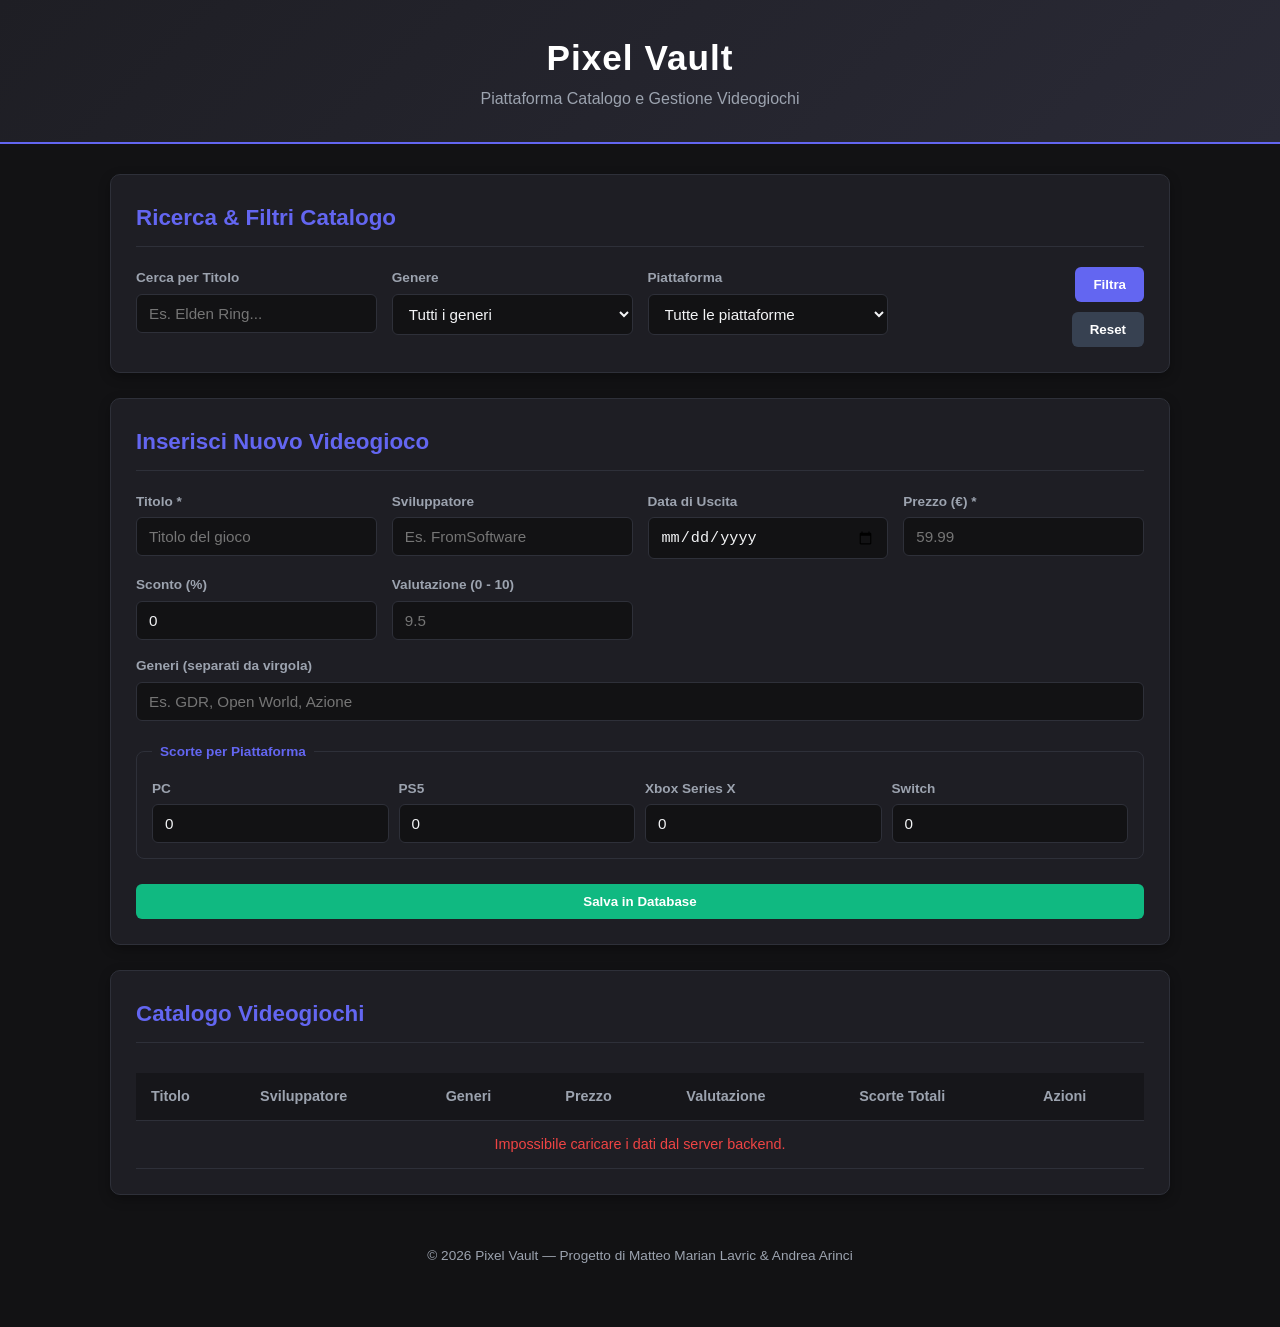
==== frontend/index.html @ 596dedd3 "fatto un frontend placeholder di prova e creata classe gioco in cs, aggiunto anche il collegamento a" ====
<!DOCTYPE html>
<html lang="it">
<head>
  <meta charset="UTF-8">
  <meta name="viewport" content="width=device-width, initial-scale=1.0">
  <title>Pixel Vault - Gestione Videogiochi</title>
  <!-- Collegamento al foglio di stile CSS -->
  <link rel="stylesheet" href="css/style.css">
</head>
<body>

  <!-- Intestazione Principale -->
  <header>
    <div class="header-container">
      <h1>Pixel Vault</h1>
      <p>Piattaforma Catalogo e Gestione Videogiochi</p>
    </div>
  </header>

  <!-- Contenuto Principale -->
  <main class="container">

    <!-- SEZIONE 1: Barra di Ricerca e Filtri Catalogo -->
    <section class="card" id="search-section">
      <h2>Ricerca & Filtri Catalogo</h2>
      <form id="search-form" class="grid-form">
        <div class="form-group">
          <label for="search-title">Cerca per Titolo</label>
          <input type="text" id="search-title" placeholder="Es. Elden Ring...">
        </div>

        <div class="form-group">
          <label for="filter-genre">Genere</label>
          <select id="filter-genre">
            <option value="">Tutti i generi</option>
            <option value="GDR">GDR</option>
            <option value="Azione">Azione</option>
            <option value="Open World">Open World</option>
            <option value="Sport">Sport</option>
          </select>
        </div>

        <div class="form-group">
          <label for="filter-platform">Piattaforma</label>
          <select id="filter-platform">
            <option value="">Tutte le piattaforme</option>
            <option value="PC">PC</option>
            <option value="PS5">PS5</option>
            <option value="Xbox Series X">Xbox Series X</option>
            <option value="Nintendo Switch">Nintendo Switch</option>
          </select>
        </div>

        <div class="form-group btn-group">
          <button type="submit" class="btn btn-primary">Filtra</button>
          <button type="reset" id="reset-filters" class="btn btn-secondary">Reset</button>
        </div>
      </form>
    </section>

    <!-- SEZIONE 2: Form Inserimento Nuovo Videogioco -->
    <section class="card" id="add-game-section">
      <h2>Inserisci Nuovo Videogioco</h2>
      <form id="add-game-form" class="grid-form">
        
        <div class="form-group">
          <label for="titolo">Titolo *</label>
          <input type="text" id="titolo" required placeholder="Titolo del gioco">
        </div>

        <div class="form-group">
          <label for="sviluppatore">Sviluppatore</label>
          <input type="text" id="sviluppatore" placeholder="Es. FromSoftware">
        </div>

        <div class="form-group">
          <label for="dataUscita">Data di Uscita</label>
          <input type="date" id="dataUscita">
        </div>

        <div class="form-group">
          <label for="prezzo">Prezzo (€) *</label>
          <input type="number" id="prezzo" step="0.01" min="0" required placeholder="59.99">
        </div>

        <div class="form-group">
          <label for="scontoPercentuale">Sconto (%)</label>
          <input type="number" id="scontoPercentuale" min="0" max="100" value="0">
        </div>

        <div class="form-group">
          <label for="valutazione">Valutazione (0 - 10)</label>
          <input type="number" id="valutazione" step="0.1" min="0" max="10" placeholder="9.5">
        </div>

        <div class="form-group full-width">
          <label for="generi">Generi (separati da virgola)</label>
          <input type="text" id="generi" placeholder="Es. GDR, Open World, Azione">
        </div>

        <fieldset class="full-width stock-fieldset">
          <legend>Scorte per Piattaforma</legend>
          <div class="stock-grid">
            <div class="form-group">
              <label for="stock-pc">PC</label>
              <input type="number" id="stock-pc" min="0" value="0">
            </div>
            <div class="form-group">
              <label for="stock-ps5">PS5</label>
              <input type="number" id="stock-ps5" min="0" value="0">
            </div>
            <div class="form-group">
              <label for="stock-xbox">Xbox Series X</label>
              <input type="number" id="stock-xbox" min="0" value="0">
            </div>
            <div class="form-group">
              <label for="stock-switch">Switch</label>
              <input type="number" id="stock-switch" min="0" value="0">
            </div>
          </div>
        </fieldset>

        <div class="form-group full-width">
          <button type="submit" class="btn btn-success">Salva in Database</button>
        </div>

      </form>
    </section>

    <!-- SEZIONE 3: Visualizzazione Catalogo / Tabella Giochi -->
    <section class="card" id="catalog-section">
      <h2>Catalogo Videogiochi</h2>
      <div class="table-responsive">
        <table id="games-table">
          <thead>
            <tr>
              <th>Titolo</th>
              <th>Sviluppatore</th>
              <th>Generi</th>
              <th>Prezzo</th>
              <th>Valutazione</th>
              <th>Scorte Totali</th>
              <th>Azioni</th>
            </tr>
          </thead>
          <tbody id="games-table-body">
            <!-- I dati dal database verranno inseriti qui dinamicamente tramite app.js -->
            <tr>
              <td colspan="7" class="text-center">Caricamento dati in corso...</td>
            </tr>
          </tbody>
        </table>
      </div>
    </section>

  </main>

  <!-- Piè di pagina -->
  <footer>
    <p>&copy; 2026 Pixel Vault — Progetto di Matteo Marian Lavric & Andrea Arinci</p>
  </footer>

  <!-- Script JavaScript -->
  <script src="js/app.js"></script>
</body>
</html>
---- frontend/css/style.css ----
/* --- RESET E VARIABILI BASE --- */
:root {
  --bg-color: #121214;
  --card-bg: #1e1e24;
  --primary: #6366f1;
  --primary-hover: #4f46e5;
  --secondary: #374151;
  --success: #10b981;
  --danger: #ef4444;
  --text-main: #f3f4f6;
  --text-muted: #9ca3af;
  --border-color: #2e3039;
  --font-family: 'Segoe UI', Tahoma, Geneva, Verdana, sans-serif;
}

* {
  box-sizing: border-box;
  margin: 0;
  padding: 0;
}

body {
  background-color: var(--bg-color);
  color: var(--text-main);
  font-family: var(--font-family);
  line-height: 1.6;
  padding-bottom: 40px;
}

/* --- HEADER --- */
header {
  background: linear-gradient(135deg, #1e1e24 0%, #2a2a36 100%);
  border-bottom: 2px solid var(--primary);
  padding: 30px 20px;
  text-align: center;
  margin-bottom: 30px;
}

header h1 {
  font-size: 2.2rem;
  color: #ffffff;
  letter-spacing: 1px;
}

header p {
  color: var(--text-muted);
  font-size: 1rem;
}

/* --- LAYOUT CONTENITORE --- */
.container {
  max-width: 1100px;
  margin: 0 auto;
  padding: 0 20px;
  display: flex;
  flex-direction: column;
  gap: 25px;
}

/* --- SCHEDE (CARDS) --- */
.card {
  background-color: var(--card-bg);
  border: 1px solid var(--border-color);
  border-radius: 10px;
  padding: 25px;
  box-shadow: 0 4px 12px rgba(0, 0, 0, 0.3);
}

.card h2 {
  font-size: 1.4rem;
  margin-bottom: 20px;
  color: var(--primary);
  border-bottom: 1px solid var(--border-color);
  padding-bottom: 10px;
}

/* --- FORM E GRIGLIE --- */
.grid-form {
  display: grid;
  grid-template-columns: repeat(auto-fit, minmax(220px, 1fr));
  gap: 15px;
}

.form-group {
  display: flex;
  flex-direction: column;
  gap: 5px;
}

.full-width {
  grid-column: 1 / -1;
}

label {
  font-size: 0.85rem;
  font-weight: 600;
  color: var(--text-muted);
}

input, select {
  background-color: #121214;
  border: 1px solid var(--border-color);
  border-radius: 6px;
  color: var(--text-main);
  padding: 10px 12px;
  font-size: 0.95rem;
  outline: none;
  transition: border-color 0.2s;
}

input:focus, select:focus {
  border-color: var(--primary);
}

/* --- FIELDSET SCORTE --- */
.stock-fieldset {
  border: 1px solid var(--border-color);
  border-radius: 8px;
  padding: 15px;
  margin-top: 5px;
}

.stock-fieldset legend {
  padding: 0 8px;
  font-size: 0.85rem;
  color: var(--primary);
  font-weight: 600;
}

.stock-grid {
  display: grid;
  grid-template-columns: repeat(auto-fit, minmax(120px, 1fr));
  gap: 10px;
}

/* --- BOTTONI --- */
.btn-group {
  display: flex;
  gap: 10px;
  align-items: flex-end;
}

.btn {
  padding: 10px 18px;
  border: none;
  border-radius: 6px;
  font-weight: 600;
  cursor: pointer;
  transition: opacity 0.2s, background-color 0.2s;
}

.btn:hover {
  opacity: 0.9;
}

.btn-primary { background-color: var(--primary); color: white; }
.btn-secondary { background-color: var(--secondary); color: white; }
.btn-success { background-color: var(--success); color: white; width: 100%; margin-top: 10px; }
.btn-danger { background-color: var(--danger); color: white; padding: 6px 10px; font-size: 0.8rem; }

/* --- TABELLA CATOLOGO --- */
.table-responsive {
  overflow-x: auto;
}

table {
  width: 100%;
  border-collapse: collapse;
  margin-top: 10px;
  text-align: left;
}

th, td {
  padding: 12px 15px;
  border-bottom: 1px solid var(--border-color);
  font-size: 0.9rem;
}

th {
  background-color: #16161a;
  color: var(--text-muted);
  font-weight: 600;
}

tr:hover {
  background-color: #25252e;
}

.text-center {
  text-align: center;
}

/* --- FOOTER --- */
footer {
  text-align: center;
  padding: 20px;
  color: var(--text-muted);
  font-size: 0.85rem;
  margin-top: 30px;
}
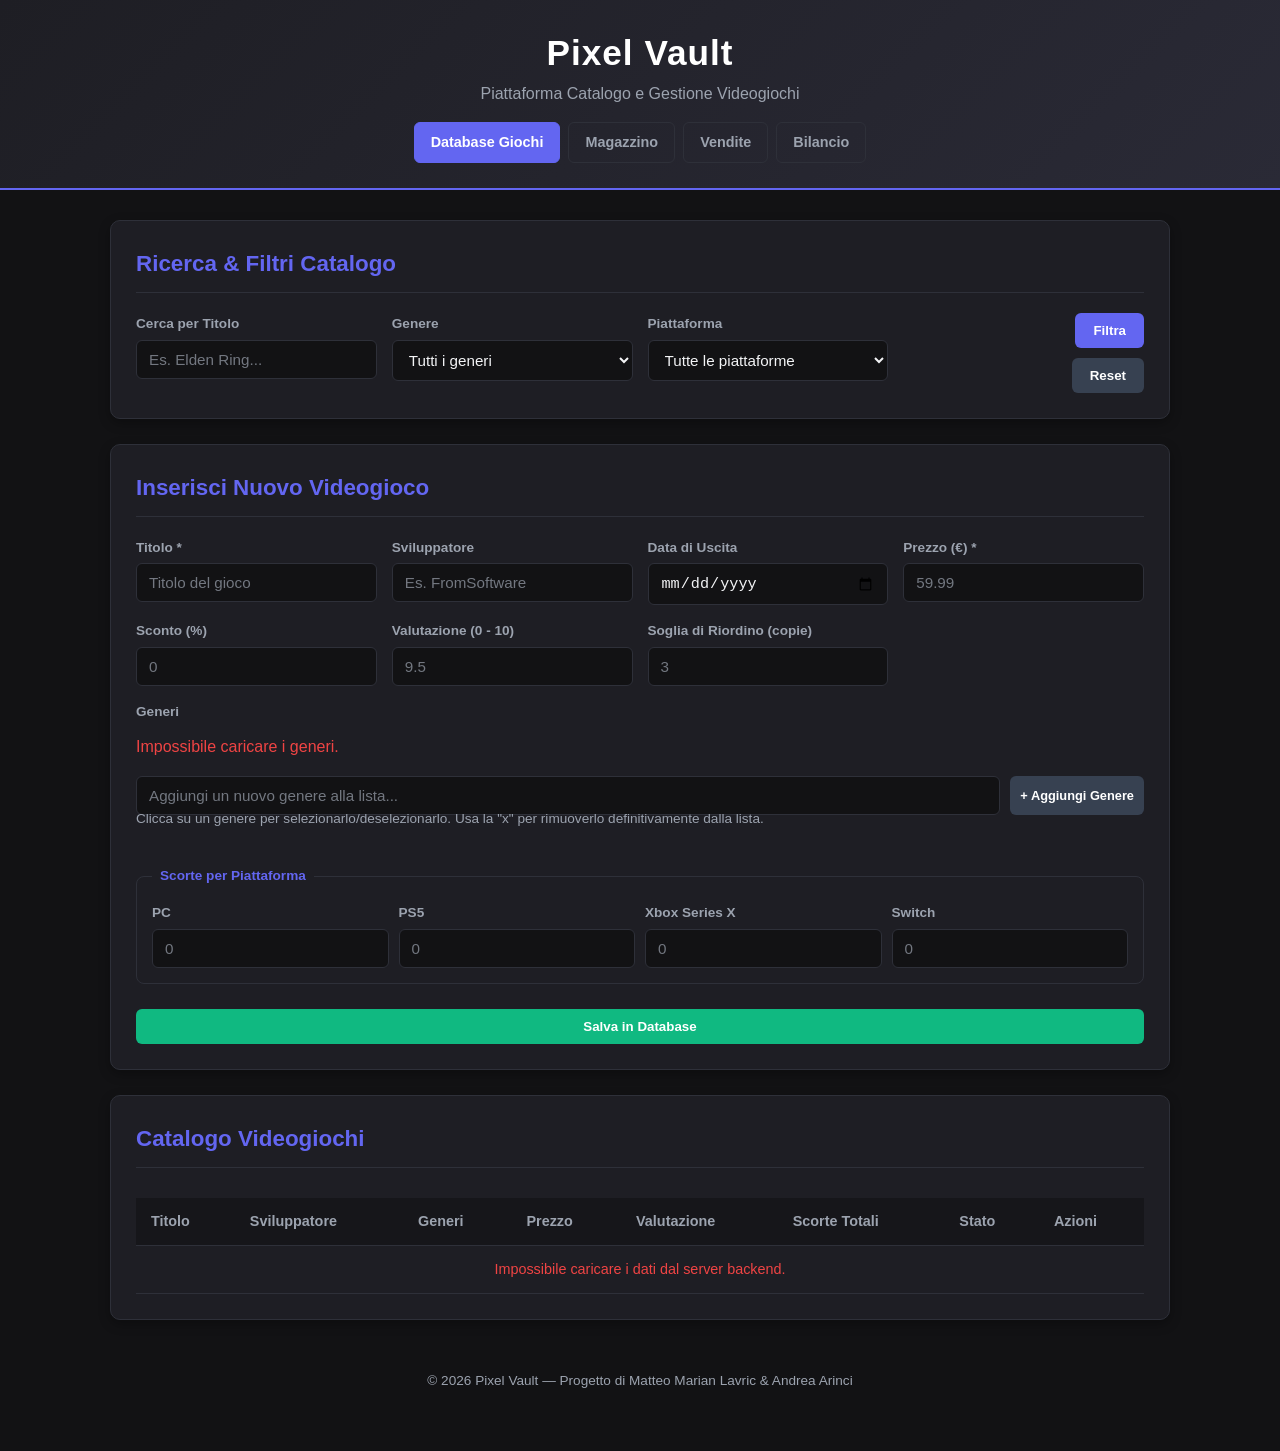
==== commit 7d31f43f: "aggiornate pagine divise" ====
--- a/frontend/index.html
+++ b/frontend/index.html
@@ -3,24 +3,27 @@
 <head>
   <meta charset="UTF-8">
   <meta name="viewport" content="width=device-width, initial-scale=1.0">
-  <title>Pixel Vault - Gestione Videogiochi</title>
-  <!-- Collegamento al foglio di stile CSS -->
+  <title>Pixel Vault - Database Giochi</title>
   <link rel="stylesheet" href="css/style.css">
 </head>
 <body>
 
-  <!-- Intestazione Principale -->
   <header>
     <div class="header-container">
       <h1>Pixel Vault</h1>
       <p>Piattaforma Catalogo e Gestione Videogiochi</p>
+      <nav class="main-nav">
+        <a href="index.html" class="nav-link">Database Giochi</a>
+        <a href="magazzino.html" class="nav-link">Magazzino</a>
+        <a href="vendite.html" class="nav-link">Vendite</a>
+        <a href="bilancio.html" class="nav-link">Bilancio</a>
+      </nav>
     </div>
   </header>
 
-  <!-- Contenuto Principale -->
   <main class="container">
 
-    <!-- SEZIONE 1: Barra di Ricerca e Filtri Catalogo -->
+    <!-- SEZIONE 1: Ricerca e Filtri Catalogo -->
     <section class="card" id="search-section">
       <h2>Ricerca & Filtri Catalogo</h2>
       <form id="search-form" class="grid-form">
@@ -33,10 +36,6 @@
           <label for="filter-genre">Genere</label>
           <select id="filter-genre">
             <option value="">Tutti i generi</option>
-            <option value="GDR">GDR</option>
-            <option value="Azione">Azione</option>
-            <option value="Open World">Open World</option>
-            <option value="Sport">Sport</option>
           </select>
         </div>
 
@@ -46,8 +45,8 @@
             <option value="">Tutte le piattaforme</option>
             <option value="PC">PC</option>
             <option value="PS5">PS5</option>
-            <option value="Xbox Series X">Xbox Series X</option>
-            <option value="Nintendo Switch">Nintendo Switch</option>
+            <option value="XboxSeriesX">Xbox Series X</option>
+            <option value="Switch">Nintendo Switch</option>
           </select>
         </div>
 
@@ -58,11 +57,13 @@
       </form>
     </section>
 
-    <!-- SEZIONE 2: Form Inserimento Nuovo Videogioco -->
+    <!-- SEZIONE 2: Form Inserimento/Modifica Videogioco -->
     <section class="card" id="add-game-section">
-      <h2>Inserisci Nuovo Videogioco</h2>
+      <h2 id="form-title">Inserisci Nuovo Videogioco</h2>
       <form id="add-game-form" class="grid-form">
-        
+
+        <input type="hidden" id="game-id" value="">
+
         <div class="form-group">
           <label for="titolo">Titolo *</label>
           <input type="text" id="titolo" required placeholder="Titolo del gioco">
@@ -85,7 +86,7 @@
 
         <div class="form-group">
           <label for="scontoPercentuale">Sconto (%)</label>
-          <input type="number" id="scontoPercentuale" min="0" max="100" value="0">
+          <input type="number" id="scontoPercentuale" min="0" max="100" placeholder="0">
         </div>
 
         <div class="form-group">
@@ -93,9 +94,22 @@
           <input type="number" id="valutazione" step="0.1" min="0" max="10" placeholder="9.5">
         </div>
 
+        <div class="form-group">
+          <label for="sogliaRiordino">Soglia di Riordino (copie)</label>
+          <input type="number" id="sogliaRiordino" min="0" placeholder="3">
+        </div>
+
+        <!-- Selezione generi tipo Steam: chip cliccabili caricate dalla lista gestibile -->
         <div class="form-group full-width">
-          <label for="generi">Generi (separati da virgola)</label>
-          <input type="text" id="generi" placeholder="Es. GDR, Open World, Azione">
+          <label>Generi</label>
+          <div class="genre-chip-list" id="genre-chip-list">
+            <span class="text-center" style="color: var(--text-muted);">Caricamento generi...</span>
+          </div>
+          <div class="genre-manager-row">
+            <input type="text" id="new-genre-name" placeholder="Aggiungi un nuovo genere alla lista...">
+            <button type="button" id="btn-add-genre" class="btn btn-secondary btn-small">+ Aggiungi Genere</button>
+          </div>
+          <p class="card-subtitle">Clicca su un genere per selezionarlo/deselezionarlo. Usa la "x" per rimuoverlo definitivamente dalla lista.</p>
         </div>
 
         <fieldset class="full-width stock-fieldset">
@@ -103,31 +117,32 @@
           <div class="stock-grid">
             <div class="form-group">
               <label for="stock-pc">PC</label>
-              <input type="number" id="stock-pc" min="0" value="0">
+              <input type="number" id="stock-pc" min="0" placeholder="0">
             </div>
             <div class="form-group">
               <label for="stock-ps5">PS5</label>
-              <input type="number" id="stock-ps5" min="0" value="0">
+              <input type="number" id="stock-ps5" min="0" placeholder="0">
             </div>
             <div class="form-group">
               <label for="stock-xbox">Xbox Series X</label>
-              <input type="number" id="stock-xbox" min="0" value="0">
+              <input type="number" id="stock-xbox" min="0" placeholder="0">
             </div>
             <div class="form-group">
               <label for="stock-switch">Switch</label>
-              <input type="number" id="stock-switch" min="0" value="0">
+              <input type="number" id="stock-switch" min="0" placeholder="0">
             </div>
           </div>
         </fieldset>
 
-        <div class="form-group full-width">
-          <button type="submit" class="btn btn-success">Salva in Database</button>
+        <div class="form-group full-width btn-group">
+          <button type="submit" id="btn-save" class="btn btn-success btn-block">Salva in Database</button>
+          <button type="button" id="btn-cancel" class="btn btn-secondary" style="display: none;">Annulla Modifica</button>
         </div>
 
       </form>
     </section>
 
-    <!-- SEZIONE 3: Visualizzazione Catalogo / Tabella Giochi -->
+    <!-- SEZIONE 3: Catalogo Videogiochi -->
     <section class="card" id="catalog-section">
       <h2>Catalogo Videogiochi</h2>
       <div class="table-responsive">
@@ -140,13 +155,13 @@
               <th>Prezzo</th>
               <th>Valutazione</th>
               <th>Scorte Totali</th>
+              <th>Stato</th>
               <th>Azioni</th>
             </tr>
           </thead>
           <tbody id="games-table-body">
-            <!-- I dati dal database verranno inseriti qui dinamicamente tramite app.js -->
             <tr>
-              <td colspan="7" class="text-center">Caricamento dati in corso...</td>
+              <td colspan="8" class="text-center">Caricamento dati in corso...</td>
             </tr>
           </tbody>
         </table>
@@ -155,12 +170,11 @@
 
   </main>
 
-  <!-- Piè di pagina -->
   <footer>
-    <p>&copy; 2026 Pixel Vault — Progetto di Matteo Marian Lavric & Andrea Arinci</p>
+    <p>&copy; 2026 Pixel Vault — Progetto di Matteo Marian Lavric &amp; Andrea Arinci</p>
   </footer>
 
-  <!-- Script JavaScript -->
-  <script src="js/app.js"></script>
+  <script src="js/api.js"></script>
+  <script src="js/database.js"></script>
 </body>
-</html>+</html>
--- a/frontend/css/style.css
+++ b/frontend/css/style.css
@@ -7,6 +7,7 @@
   --secondary: #374151;
   --success: #10b981;
   --danger: #ef4444;
+  --warning: #f59e0b;
   --text-main: #f3f4f6;
   --text-muted: #9ca3af;
   --border-color: #2e3039;
@@ -31,7 +32,7 @@
 header {
   background: linear-gradient(135deg, #1e1e24 0%, #2a2a36 100%);
   border-bottom: 2px solid var(--primary);
-  padding: 30px 20px;
+  padding: 25px 20px;
   text-align: center;
   margin-bottom: 30px;
 }
@@ -45,6 +46,38 @@
 header p {
   color: var(--text-muted);
   font-size: 1rem;
+  margin-bottom: 15px;
+}
+
+/* --- NAVIGAZIONE TRA LE 4 PAGINE --- */
+.main-nav {
+  display: flex;
+  justify-content: center;
+  flex-wrap: wrap;
+  gap: 8px;
+  margin-top: 15px;
+}
+
+.nav-link {
+  color: var(--text-muted);
+  text-decoration: none;
+  padding: 8px 16px;
+  border-radius: 6px;
+  font-weight: 600;
+  font-size: 0.9rem;
+  border: 1px solid var(--border-color);
+  transition: background-color 0.2s, color 0.2s;
+}
+
+.nav-link:hover {
+  background-color: var(--secondary);
+  color: var(--text-main);
+}
+
+.nav-link.active {
+  background-color: var(--primary);
+  color: #ffffff;
+  border-color: var(--primary);
 }
 
 /* --- LAYOUT CONTENITORE --- */
@@ -74,6 +107,19 @@
   padding-bottom: 10px;
 }
 
+.card h3 {
+  font-size: 1.1rem;
+  margin-bottom: 12px;
+  color: var(--text-main);
+}
+
+.card-subtitle {
+  color: var(--text-muted);
+  font-size: 0.85rem;
+  margin-top: -12px;
+  margin-bottom: 15px;
+}
+
 /* --- FORM E GRIGLIE --- */
 .grid-form {
   display: grid;
@@ -108,6 +154,12 @@
   transition: border-color 0.2s;
 }
 
+/* Placeholder ben visibile: gli input numerici partono vuoti (niente più "0" scomodo da cancellare) */
+input::placeholder {
+  color: var(--text-muted);
+  opacity: 0.7;
+}
+
 input:focus, select:focus {
   border-color: var(--primary);
 }
@@ -133,11 +185,61 @@
   gap: 10px;
 }
 
+/* --- CHIP GENERI (selezione tipo Steam) --- */
+.genre-chip-list {
+  display: flex;
+  flex-wrap: wrap;
+  gap: 8px;
+  margin-top: 6px;
+}
+
+.genre-chip {
+  display: inline-flex;
+  align-items: center;
+  gap: 6px;
+  padding: 6px 12px;
+  border-radius: 999px;
+  border: 1px solid var(--border-color);
+  background-color: #121214;
+  color: var(--text-muted);
+  font-size: 0.85rem;
+  cursor: pointer;
+  user-select: none;
+  transition: background-color 0.15s, color 0.15s, border-color 0.15s;
+}
+
+.genre-chip:hover {
+  border-color: var(--primary);
+}
+
+.genre-chip.selected {
+  background-color: var(--primary);
+  border-color: var(--primary);
+  color: #ffffff;
+}
+
+.genre-chip .remove-genre {
+  font-weight: 700;
+  color: var(--danger);
+  padding: 0 2px;
+}
+
+.genre-manager-row {
+  display: flex;
+  gap: 10px;
+  margin-top: 12px;
+}
+
+.genre-manager-row input {
+  flex: 1;
+}
+
 /* --- BOTTONI --- */
 .btn-group {
   display: flex;
   gap: 10px;
   align-items: flex-end;
+  flex-wrap: wrap;
 }
 
 .btn {
@@ -155,10 +257,13 @@
 
 .btn-primary { background-color: var(--primary); color: white; }
 .btn-secondary { background-color: var(--secondary); color: white; }
-.btn-success { background-color: var(--success); color: white; width: 100%; margin-top: 10px; }
+.btn-success { background-color: var(--success); color: white; }
+.btn-warning { background-color: var(--warning); color: #1a1a1a; }
 .btn-danger { background-color: var(--danger); color: white; padding: 6px 10px; font-size: 0.8rem; }
-
-/* --- TABELLA CATOLOGO --- */
+.btn-block { width: 100%; margin-top: 10px; }
+.btn-small { padding: 6px 10px; font-size: 0.8rem; }
+
+/* --- TABELLE --- */
 .table-responsive {
   overflow-x: auto;
 }
@@ -186,9 +291,110 @@
   background-color: #25252e;
 }
 
+tr.row-reorder {
+  background-color: rgba(245, 158, 11, 0.08);
+}
+
 .text-center {
   text-align: center;
 }
+
+/* --- BADGE STATO (disponibilità / riordino) --- */
+.badge {
+  display: inline-block;
+  padding: 3px 10px;
+  border-radius: 999px;
+  font-size: 0.75rem;
+  font-weight: 700;
+  white-space: nowrap;
+}
+
+.badge-success { background-color: rgba(16, 185, 129, 0.15); color: var(--success); }
+.badge-danger { background-color: rgba(239, 68, 68, 0.15); color: var(--danger); }
+.badge-warning { background-color: rgba(245, 158, 11, 0.15); color: var(--warning); }
+
+.platform-stock-line {
+  display: flex;
+  align-items: center;
+  justify-content: space-between;
+  gap: 8px;
+  padding: 4px 0;
+}
+
+.platform-stock-line + .platform-stock-line {
+  border-top: 1px dashed var(--border-color);
+}
+
+/* --- RIEPILOGO BILANCIO --- */
+.balance-summary {
+  display: grid;
+  grid-template-columns: repeat(auto-fit, minmax(200px, 1fr));
+  gap: 15px;
+  margin-bottom: 10px;
+}
+
+.balance-tile {
+  background-color: #16161a;
+  border: 1px solid var(--border-color);
+  border-radius: 8px;
+  padding: 18px;
+  text-align: center;
+}
+
+.balance-tile .value {
+  font-size: 1.6rem;
+  font-weight: 700;
+  margin-top: 5px;
+}
+
+.value-positive { color: var(--success); }
+.value-negative { color: var(--danger); }
+
+/* --- MODALE (finestra ordine / vendita) --- */
+.modal-overlay {
+  display: none;
+  position: fixed;
+  inset: 0;
+  background-color: rgba(0, 0, 0, 0.6);
+  align-items: center;
+  justify-content: center;
+  z-index: 100;
+  padding: 20px;
+}
+
+.modal-overlay.open {
+  display: flex;
+}
+
+.modal-box {
+  background-color: var(--card-bg);
+  border: 1px solid var(--border-color);
+  border-radius: 10px;
+  padding: 25px;
+  width: 100%;
+  max-width: 420px;
+  box-shadow: 0 10px 30px rgba(0, 0, 0, 0.5);
+}
+
+.modal-box h3 {
+  color: var(--primary);
+  margin-bottom: 15px;
+}
+
+.modal-close {
+  float: right;
+  cursor: pointer;
+  color: var(--text-muted);
+  font-size: 1.2rem;
+}
+
+.form-message {
+  margin-top: 10px;
+  font-size: 0.85rem;
+}
+
+.form-message.error { color: var(--danger); }
+.form-message.success { color: var(--success); }
 
 /* --- FOOTER --- */
 footer {
@@ -197,4 +403,4 @@
   color: var(--text-muted);
   font-size: 0.85rem;
   margin-top: 30px;
-}+}
